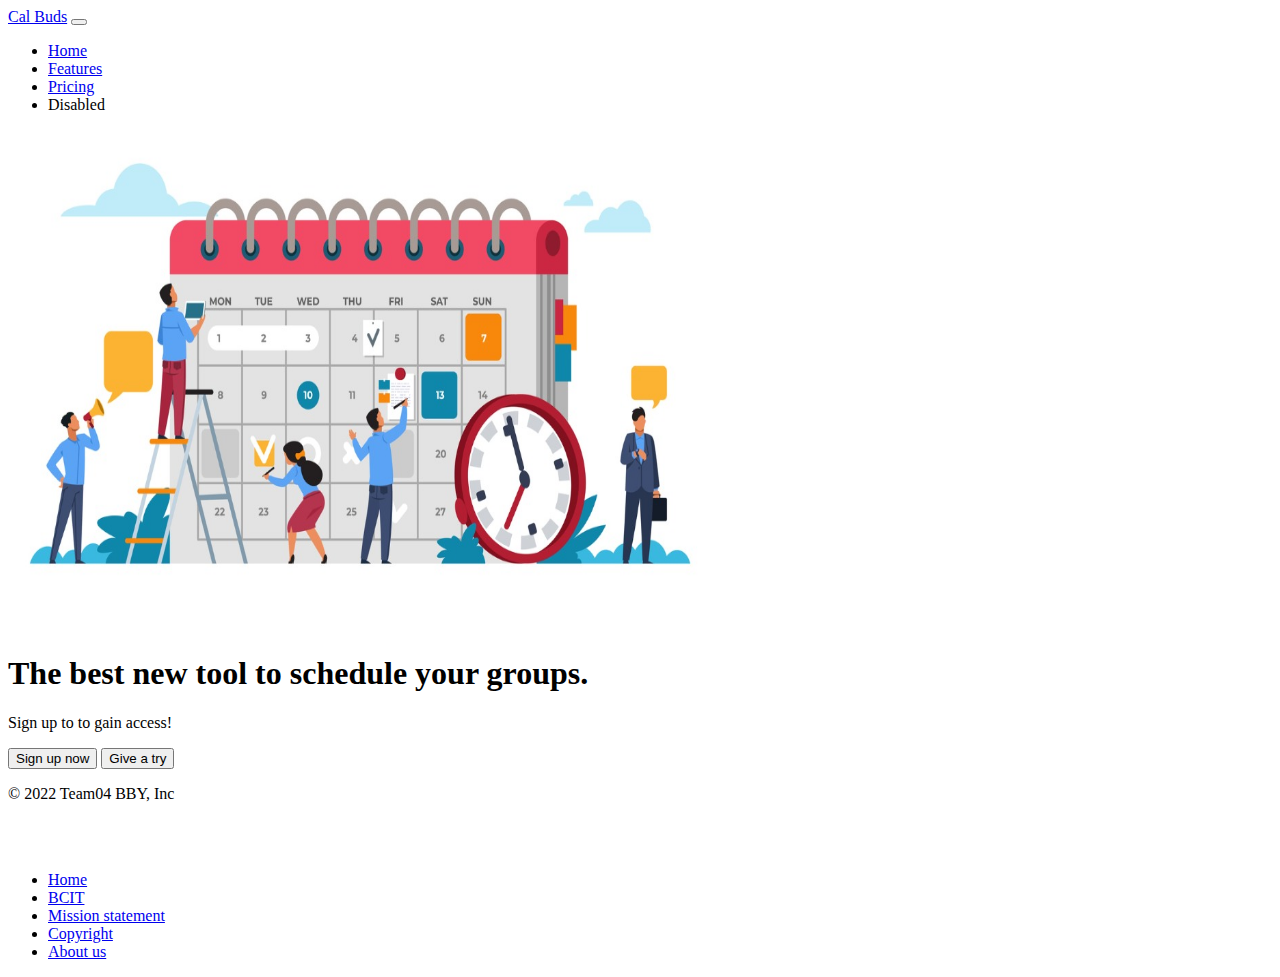
==== index.html @ 8836b2e7 "Added one welcome picture, Edit two buttons" ====
<!DOCTYPE html>
<html lang="en">

<head>
    <title>My BCIT</title>
    <meta name="comp1800 template" content="My 1800 App">

    <!-- Required meta tags -->
    <meta charset="utf-8">
    <meta name="viewport" content="width=device-width, initial-scale=1">

    <!-- Bootstrap Library CSS CDN go here -->
    <link href="https://cdn.jsdelivr.net/npm/bootstrap@5.1.3/dist/css/bootstrap.min.css" rel="stylesheet" integrity="sha384-1BmE4kWBq78iYhFldvKuhfTAU6auU8tT94WrHftjDbrCEXSU1oBoqyl2QvZ6jIW3" crossorigin="anonymous">
    <!-- Boostrap Library JS CDN  go here -->

    <!-- Other libraries go here -->

    <!-- Link to styles of your own -->
    <!-- <link rel="stylesheet" href="./styles/style.css"> -->

</head>

<body>

    <nav class="navbar navbar-expand-lg bg-dark">
        <div class="container-fluid">
          <a class="navbar-brand" href="#">Cal Buds</a>
          <button class="navbar-toggler" type="button" data-bs-toggle="collapse" data-bs-target="#navbarNav" aria-controls="navbarNav" aria-expanded="false" aria-label="Toggle navigation">
            <span class="navbar-toggler-icon"></span>
          </button>
          <div class="collapse navbar-collapse" id="navbarNav">
            <ul class="navbar-nav">
              <li class="nav-item">
                <a class="nav-link active" aria-current="page" href="#">Home</a>
              </li>
              <li class="nav-item">
                <a class="nav-link" href="#">Features</a>
              </li>
              <li class="nav-item">
                <a class="nav-link" href="#">Pricing</a>
              </li>
              <li class="nav-item">
                <a class="nav-link disabled">Disabled</a>
              </li>
            </ul>
          </div>
        </div>
      </nav>

      <div class="container col-xxl-8 px-4 py-5">
        <div class="row flex-lg-row-reverse align-items-center g-5 py-5">
          <div class="col-10 col-sm-8 col-lg-6">
            <img src="/images/groupCalendar.jpeg" class="d-block mx-lg-auto img-fluid" alt="Bootstrap Themes" width="700" height="500" loading="lazy">
          </div>
          <div class="col-lg-6">
            <h1 class="display-5 fw-bold lh-1 mb-3">The best new tool to schedule your groups.</h1>
            <p class="lead">Sign up to to gain access!</p>
            <div class="d-grid gap-2 d-md-flex justify-content-md-start">
              <button type="button" class="btn btn-primary btn-lg px-4 me-md-2">Sign up now</button>
              <button type="button" class="btn btn-outline-secondary btn-lg px-4">Give a try</button>
            </div>
          </div>
        </div>
      </div>

      <div class="container">
        <footer class="d-flex flex-wrap justify-content-between align-items-center py-3 my-4 border-top">
          <p class="col-md-4 mb-0 text-muted">&copy; 2022 Team04 BBY, Inc</p>
      
          <a href="/" class="col-md-4 d-flex align-items-center justify-content-center mb-3 mb-md-0 me-md-auto link-dark text-decoration-none">
            <svg class="bi me-2" width="40" height="32"><use xlink:href="#bootstrap"/></svg>
          </a>
      
          <ul class="nav col-md-4 justify-content-end">
            <li class="nav-item"><a href="#" class="nav-link px-2 text-black">Home</a></li>
            <li class="nav-item"><a href="#" class="nav-link px-2 text-black">BCIT</a></li>
            <li class="nav-item"><a href="#" class="nav-link px-2 text-black">Mission statement</a></li>
            <li class="nav-item"><a href="#" class="nav-link px-2 text-black">Copyright</a></li>
            <li class="nav-item"><a href="#" class="nav-link px-2 text-black">About us</a></li>
          </ul>
        </footer>
      </div>

    <!---------------------------------------------->
    <!-- Your own JavaScript functions go here    -->
    <!---------------------------------------------->

    <!-- Link to scripts of your own -->
    <!-- <script src="./scripts/script.js"></script> -->
    <script src="https://cdn.jsdelivr.net/npm/bootstrap@5.1.3/dist/js/bootstrap.bundle.min.js" integrity="sha384-ka7Sk0Gln4gmtz2MlQnikT1wXgYsOg+OMhuP+IlRH9sENBO0LRn5q+8nbTov4+1p" crossorigin="anonymous"></script>

</body>

</html>
---- styles/style.css ----

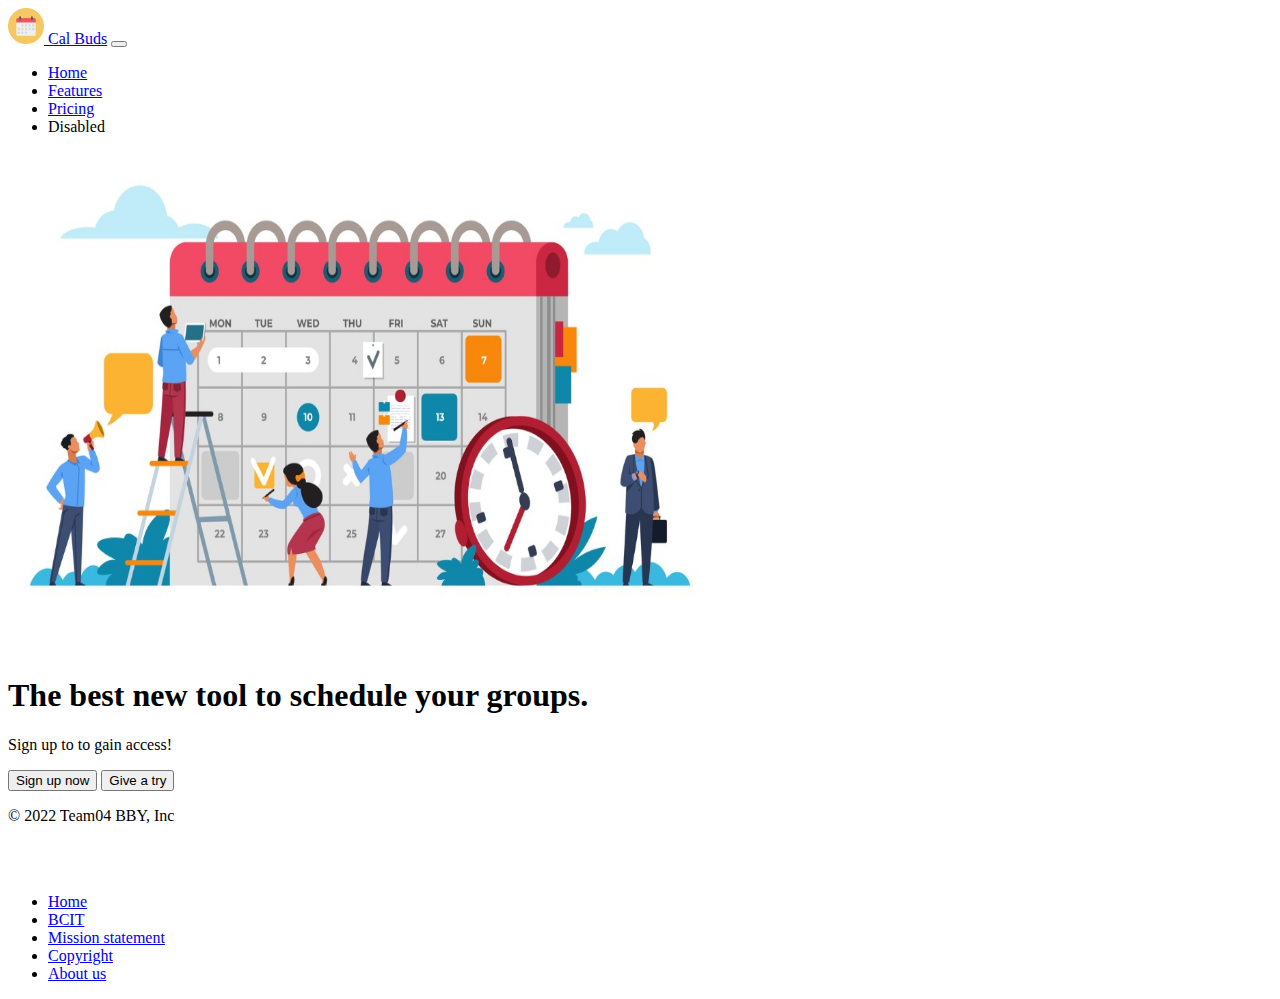
==== commit 3afc3323: "added login.html, footer.html, nav.html, skeleton.js, calendar_icon.png, and added calendar_icon.png" ====
--- a/index.html
+++ b/index.html
@@ -24,7 +24,9 @@
 
     <nav class="navbar navbar-expand-lg bg-dark">
         <div class="container-fluid">
-          <a class="navbar-brand" href="#">Cal Buds</a>
+          <a class="navbar-brand" href="#">
+            <img src="./images/calendar_icon.png" height="36">
+            Cal Buds</a>
           <button class="navbar-toggler" type="button" data-bs-toggle="collapse" data-bs-target="#navbarNav" aria-controls="navbarNav" aria-expanded="false" aria-label="Toggle navigation">
             <span class="navbar-toggler-icon"></span>
           </button>
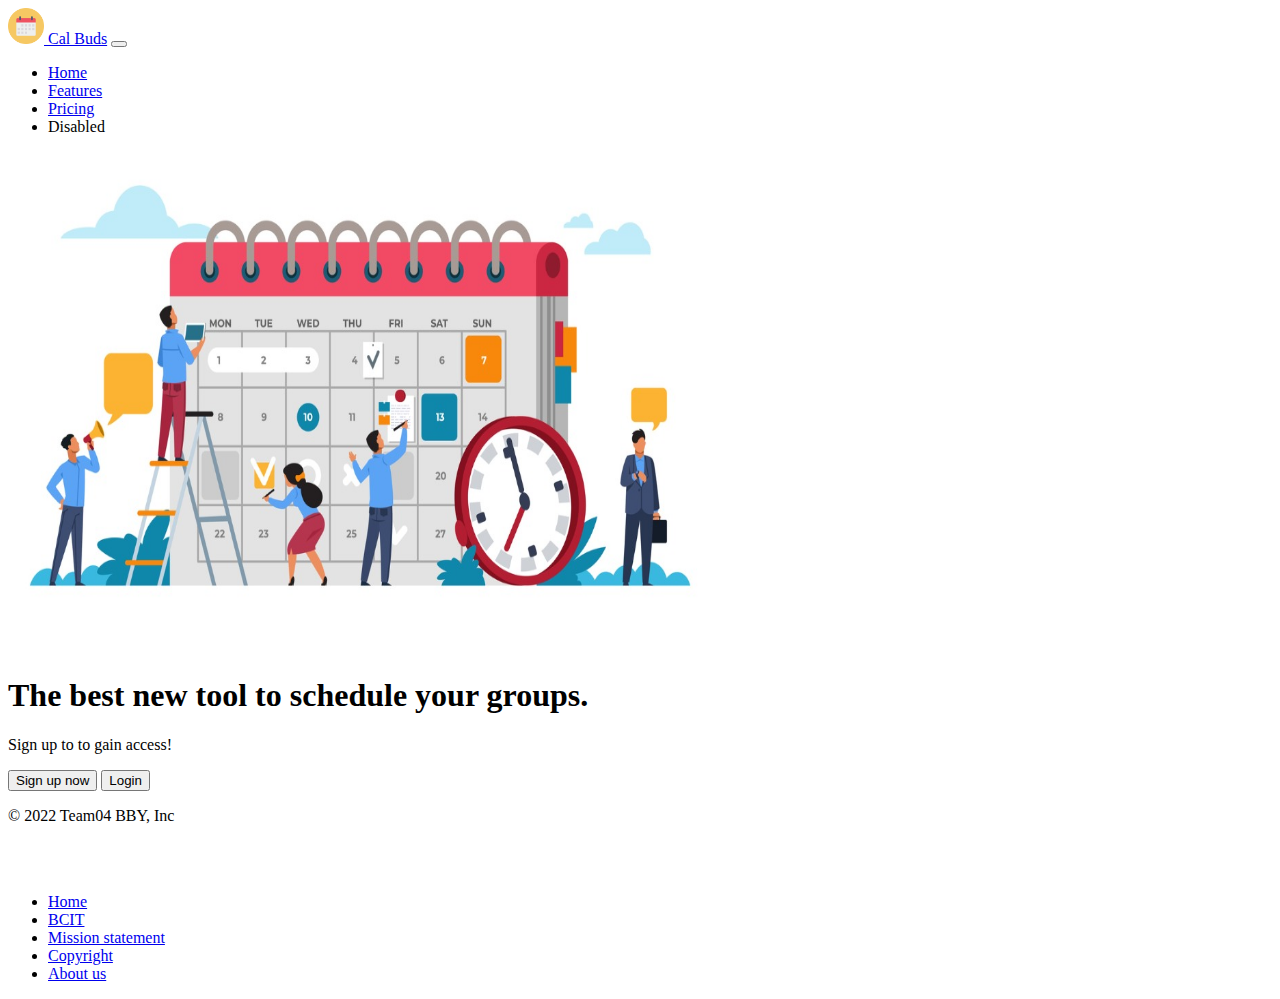
==== commit 2b6ffcd7: "added functionality to the login button in index.html to go to login.html page" ====
--- a/index.html
+++ b/index.html
@@ -2,7 +2,7 @@
 <html lang="en">
 
 <head>
-    <title>My BCIT</title>
+    <title>Cal Buds</title>
     <meta name="comp1800 template" content="My 1800 App">
 
     <!-- Required meta tags -->
@@ -59,7 +59,7 @@
             <p class="lead">Sign up to to gain access!</p>
             <div class="d-grid gap-2 d-md-flex justify-content-md-start">
               <button type="button" class="btn btn-primary btn-lg px-4 me-md-2">Sign up now</button>
-              <button type="button" class="btn btn-outline-secondary btn-lg px-4">Give a try</button>
+              <button type="button" onclick="location.href = 'login.html'" class="btn btn-outline-secondary btn-lg px-4">Login</button>
             </div>
           </div>
         </div>
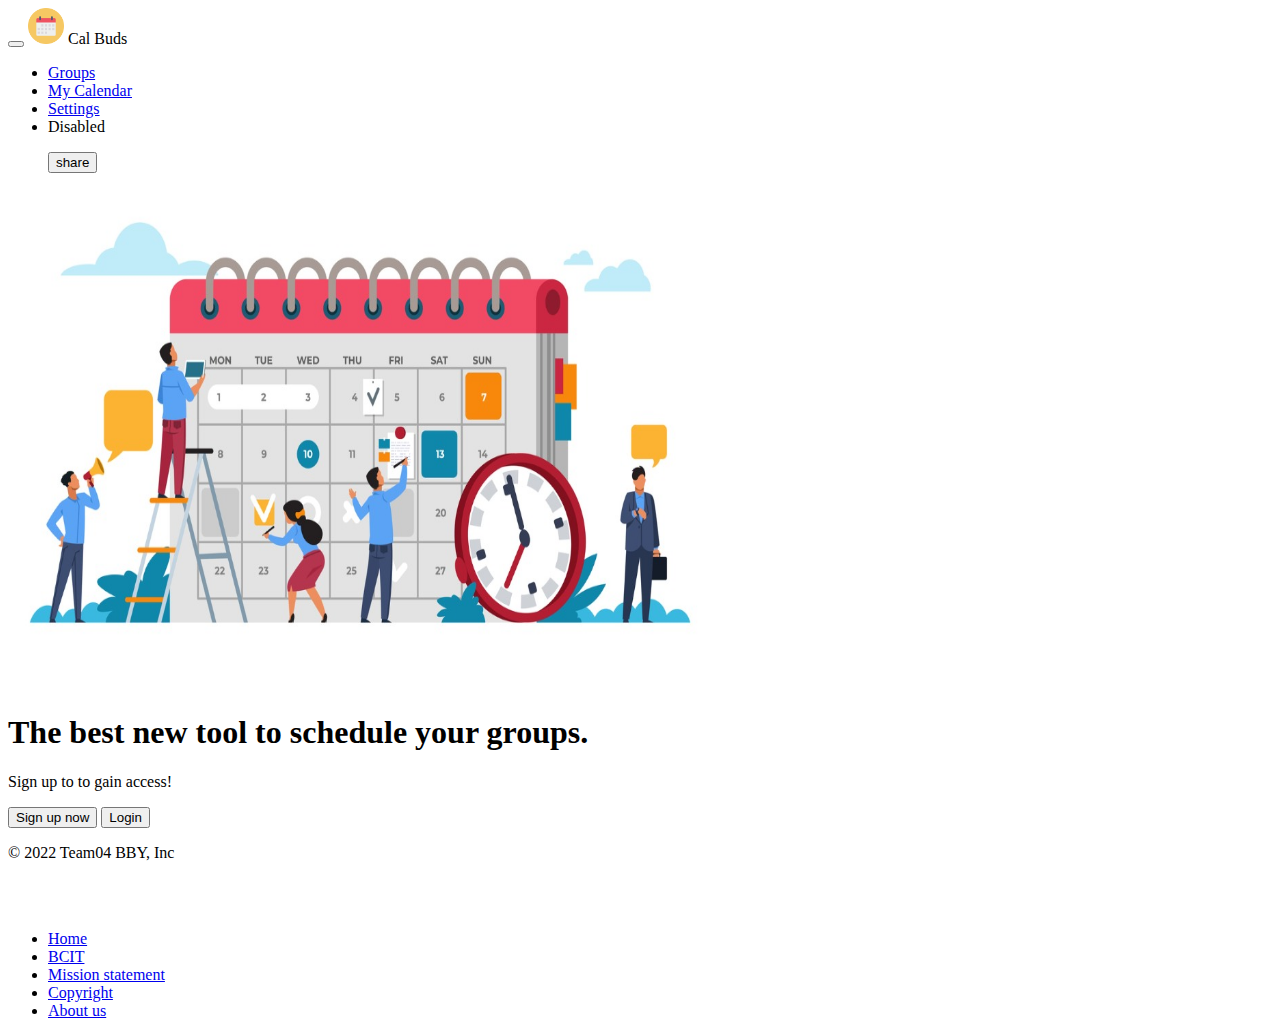
==== commit a8d7990c: "1)add new user informatin to firestore.2)add new event function in daily_schedule_edit.html. 3)add c" ====
--- a/index.html
+++ b/index.html
@@ -3,7 +3,7 @@
 
 <head>
     <title>Cal Buds</title>
-    <meta name="comp1800 template" content="My 1800 App">
+    <meta name="comp1800BBY04" content="Team 04's 1800 App">
 
     <!-- Required meta tags -->
     <meta charset="utf-8">
@@ -14,6 +14,8 @@
     <!-- Boostrap Library JS CDN  go here -->
 
     <!-- Other libraries go here -->
+    <script src="https://ajax.googleapis.com/ajax/libs/jquery/3.5.1/jquery.min.js"></script> 
+
 
     <!-- Link to styles of your own -->
     <!-- <link rel="stylesheet" href="./styles/style.css"> -->
@@ -22,32 +24,7 @@
 
 <body>
 
-    <nav class="navbar navbar-expand-lg bg-dark">
-        <div class="container-fluid">
-          <a class="navbar-brand" href="#">
-            <img src="./images/calendar_icon.png" height="36">
-            Cal Buds</a>
-          <button class="navbar-toggler" type="button" data-bs-toggle="collapse" data-bs-target="#navbarNav" aria-controls="navbarNav" aria-expanded="false" aria-label="Toggle navigation">
-            <span class="navbar-toggler-icon"></span>
-          </button>
-          <div class="collapse navbar-collapse" id="navbarNav">
-            <ul class="navbar-nav">
-              <li class="nav-item">
-                <a class="nav-link active" aria-current="page" href="#">Home</a>
-              </li>
-              <li class="nav-item">
-                <a class="nav-link" href="#">Features</a>
-              </li>
-              <li class="nav-item">
-                <a class="nav-link" href="#">Pricing</a>
-              </li>
-              <li class="nav-item">
-                <a class="nav-link disabled">Disabled</a>
-              </li>
-            </ul>
-          </div>
-        </div>
-      </nav>
+    <nav id="navbarTemplate"></nav>
 
       <div class="container col-xxl-8 px-4 py-5">
         <div class="row flex-lg-row-reverse align-items-center g-5 py-5">
@@ -58,30 +35,14 @@
             <h1 class="display-5 fw-bold lh-1 mb-3">The best new tool to schedule your groups.</h1>
             <p class="lead">Sign up to to gain access!</p>
             <div class="d-grid gap-2 d-md-flex justify-content-md-start">
-              <button type="button" class="btn btn-primary btn-lg px-4 me-md-2">Sign up now</button>
+              <button type="button" onclick="location.href = 'login.html'" class="btn btn-primary btn-lg px-4 me-md-2">Sign up now</button>
               <button type="button" onclick="location.href = 'login.html'" class="btn btn-outline-secondary btn-lg px-4">Login</button>
             </div>
           </div>
         </div>
       </div>
 
-      <div class="container">
-        <footer class="d-flex flex-wrap justify-content-between align-items-center py-3 my-4 border-top">
-          <p class="col-md-4 mb-0 text-muted">&copy; 2022 Team04 BBY, Inc</p>
-      
-          <a href="/" class="col-md-4 d-flex align-items-center justify-content-center mb-3 mb-md-0 me-md-auto link-dark text-decoration-none">
-            <svg class="bi me-2" width="40" height="32"><use xlink:href="#bootstrap"/></svg>
-          </a>
-      
-          <ul class="nav col-md-4 justify-content-end">
-            <li class="nav-item"><a href="#" class="nav-link px-2 text-black">Home</a></li>
-            <li class="nav-item"><a href="#" class="nav-link px-2 text-black">BCIT</a></li>
-            <li class="nav-item"><a href="#" class="nav-link px-2 text-black">Mission statement</a></li>
-            <li class="nav-item"><a href="#" class="nav-link px-2 text-black">Copyright</a></li>
-            <li class="nav-item"><a href="#" class="nav-link px-2 text-black">About us</a></li>
-          </ul>
-        </footer>
-      </div>
+      <nav id="footerTemplate"></nav>
 
     <!---------------------------------------------->
     <!-- Your own JavaScript functions go here    -->
@@ -90,6 +51,8 @@
     <!-- Link to scripts of your own -->
     <!-- <script src="./scripts/script.js"></script> -->
     <script src="https://cdn.jsdelivr.net/npm/bootstrap@5.1.3/dist/js/bootstrap.bundle.min.js" integrity="sha384-ka7Sk0Gln4gmtz2MlQnikT1wXgYsOg+OMhuP+IlRH9sENBO0LRn5q+8nbTov4+1p" crossorigin="anonymous"></script>
+    <script src="./scripts/skeleton.js"></script>
+
 
 </body>
 
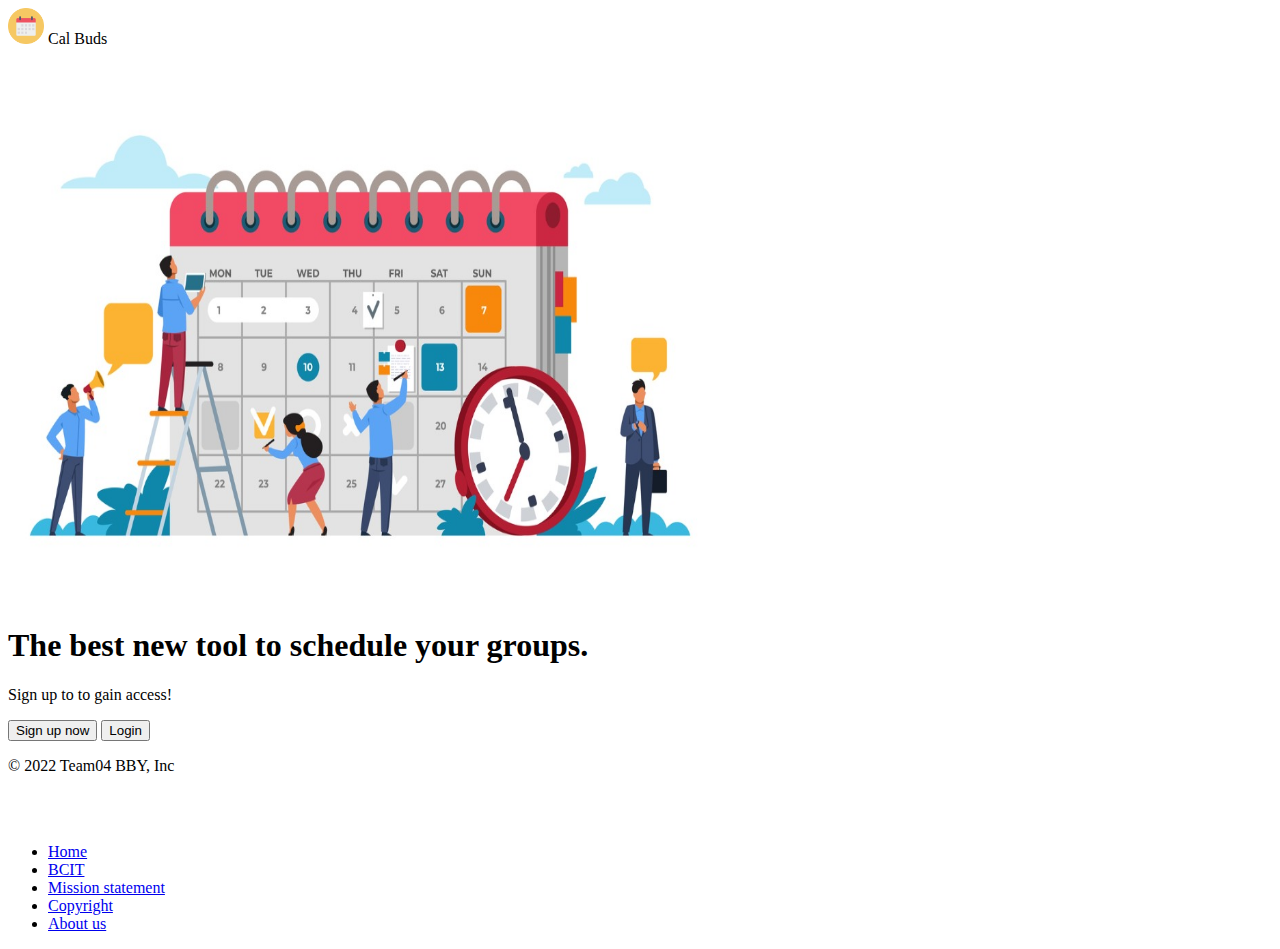
==== commit 42629f83: "removed full navbar from index.html" ====
--- a/index.html
+++ b/index.html
@@ -24,7 +24,18 @@
 
 <body>
 
-    <nav id="navbarTemplate"></nav>
+  <nav class="navbar navbar-expand-lg navbar-expand-sm fixed-top bg-dark">
+    <div class="container-fluid">
+      </button>
+      <span class="navbar-text text-light mr-auto">
+        <img src="./images/calendar_icon.png" height="36">
+        Cal Buds</span>
+     
+      
+  </nav>
+  <br>
+  <br>
+  <br>
 
       <div class="container col-xxl-8 px-4 py-5">
         <div class="row flex-lg-row-reverse align-items-center g-5 py-5">
